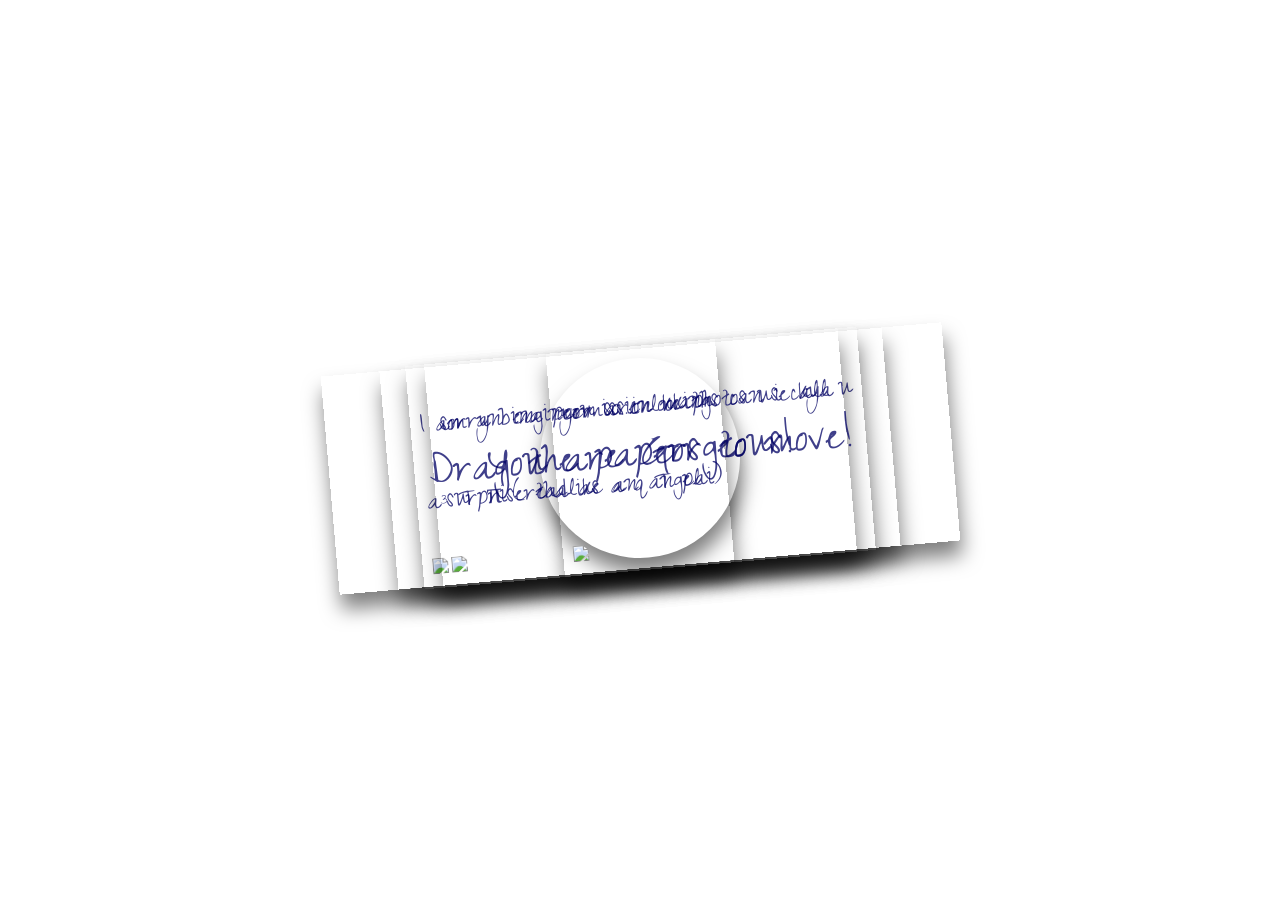
==== MAAN KI BAAT.html @ 2d749a4d "Add files via upload" ====
<!DOCTYPE html>
<html lang="en" >
<head>
  <meta charset="UTF-8">
  <title>MANN KI BAAT❤️</title>
  <link rel='stylesheet' href='https://fonts.googleapis.com/css2?family=Short+Stack&amp;family=Homemade+Apple&amp;display=swap'><link rel="stylesheet" href="./anotherfile.css">

</head>
<body>
<!-- partial:index.partial.html -->
<!-- A pen by Developer Rahul  -->
<div class="paper">
  <p class="p1">You are Gorgeous!</p>
</div>

<div class="paper heart">

</div>

<div class="paper image">
  <p>you are looking </p>
   <p> like an angel</p>

  <img src="./WhatsApp Image 2025-05-03 at 20.29.33_b9a29ca6.jpg"/>
</div>

<div class="paper image">
  <p>I am an engineer so...in maths can i call u</p>
    <p> a³ T π (read as a q T pai)</p>

   <img src="./WhatsApp Image 2025-05-03 at 20.16.53_8f862fc6.jpg"/>
</div>

<div class="paper image">
  <p>sorry bina permission ke photos use kya</p>
    <p>surprise tha </p>

  <img src="./WhatsApp Image 2025-05-03 at 20.16.53_2a797e2b.jpg"/>
</div>

<div class="paper">
<p class="p1">Drag the papers to move!</p>
</div>
<!-- partial -->

  <script  src="./anotherfile.js"></script>
  <script src="./anotherfilemobile.js"></script>
</body>
</html>
---- anotherfile.css ----
@import url('https://fonts.googleapis.com/css2?family=Zeyada&display=swap');




body {
  height: 100vh;
  display: flex;
  align-items: center;
  justify-content: center;

  background-size: 1000px;
  background-image: url("https://www.psdgraphics.com/wp-content/uploads/2022/01/white-math-paper-texture.jpg");
  background-position: center center;
}

.paper {
  background-image: url("https://i0.wp.com/textures.world/wp-content/uploads/2018/10/2-Millimeter-Paper-Background-copy.jpg?ssl=1");
  background-size: 500px;
  background-position: center center;
  padding: 20px 100px;
/*  min-width: 800px; */
  
  transform: rotateZ(-5deg);
  box-shadow: 1px 15px 20px 0px rgba(0,0,0,0.5);
  
  position: absolute;
}

.paper.heart {
  position: relative;
  width: 200px;
  height: 200px;
  padding: 0;
  border-radius: 50%;
}

.paper.image {
  padding: 10px;
}
.paper.image p {
  font-size: 30px;
}

img {
  max-height: 200px;
  width: 100%;
  user-select: none;
}

.paper.heart::after {
  content: "";
  background-image: url('https://cdn.pixabay.com/photo/2016/03/31/19/25/cartoon-1294994__340.png');
  width: 100%;
  height: 100%;
  position: absolute;
  top: 0;
  left: 0;
  background-size: 150px;
  background-position: center center;
  background-repeat: no-repeat;
  opacity: 0.6;
}

p {
  font-family: 'Zeyada';
  font-size: 50px;
  color: rgb(0,0,100);
  opacity: 0.75;
  user-select: none;
  
  // filter: drop-shadow(2px 1.5px 1px rgba(0,0,105,0.9));
}
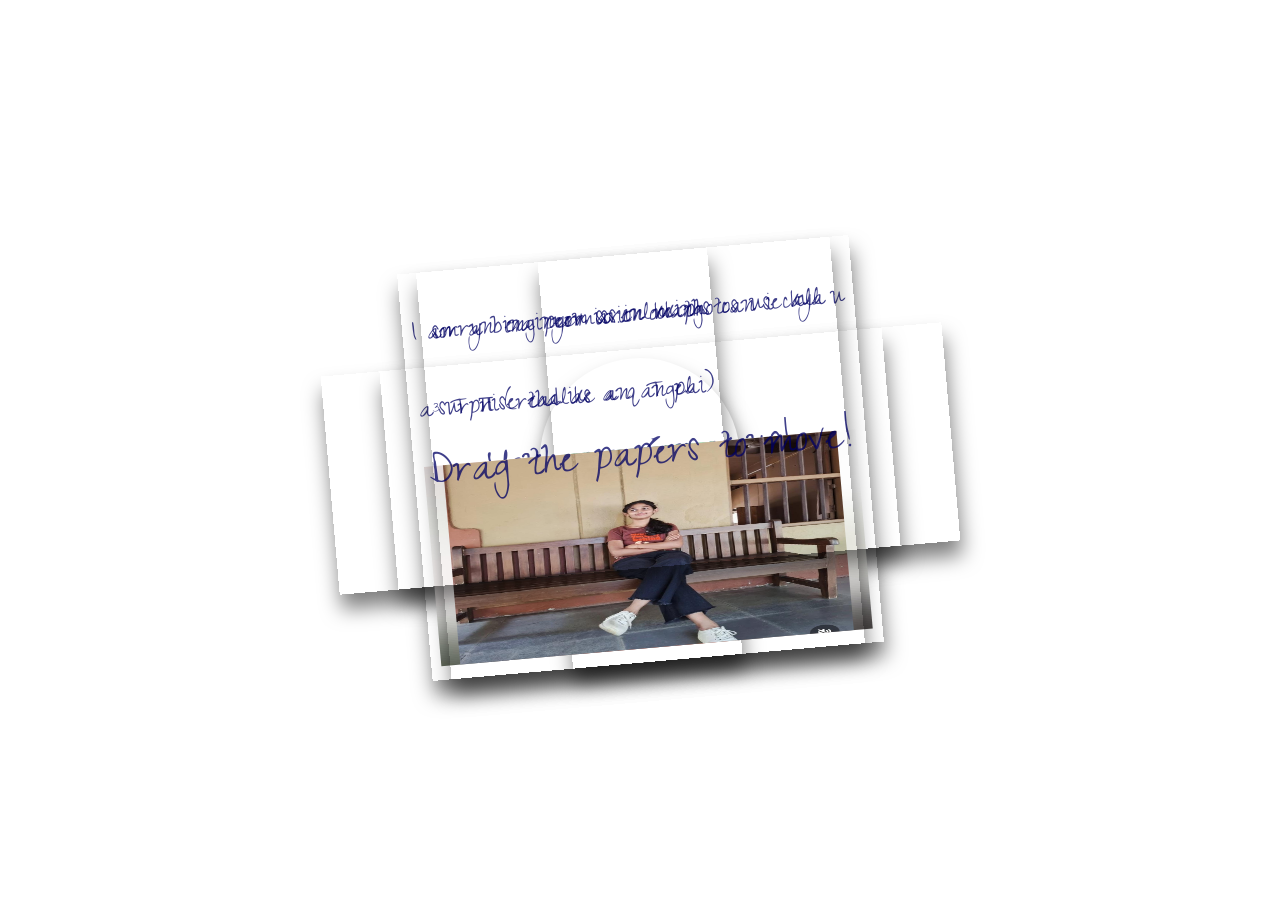
==== commit dd3b0b48: "Update MAAN KI BAAT.html" ====
--- a/MAAN KI BAAT.html
+++ b/MAAN KI BAAT.html
@@ -42,8 +42,7 @@
 <p class="p1">Drag the papers to move!</p>
 </div>
 <!-- partial -->
-
+  <script src="./anotherfilemobile.js"></script>
   <script  src="./anotherfile.js"></script>
-  <script src="./anotherfilemobile.js"></script>
 </body>
-</html>+</html>
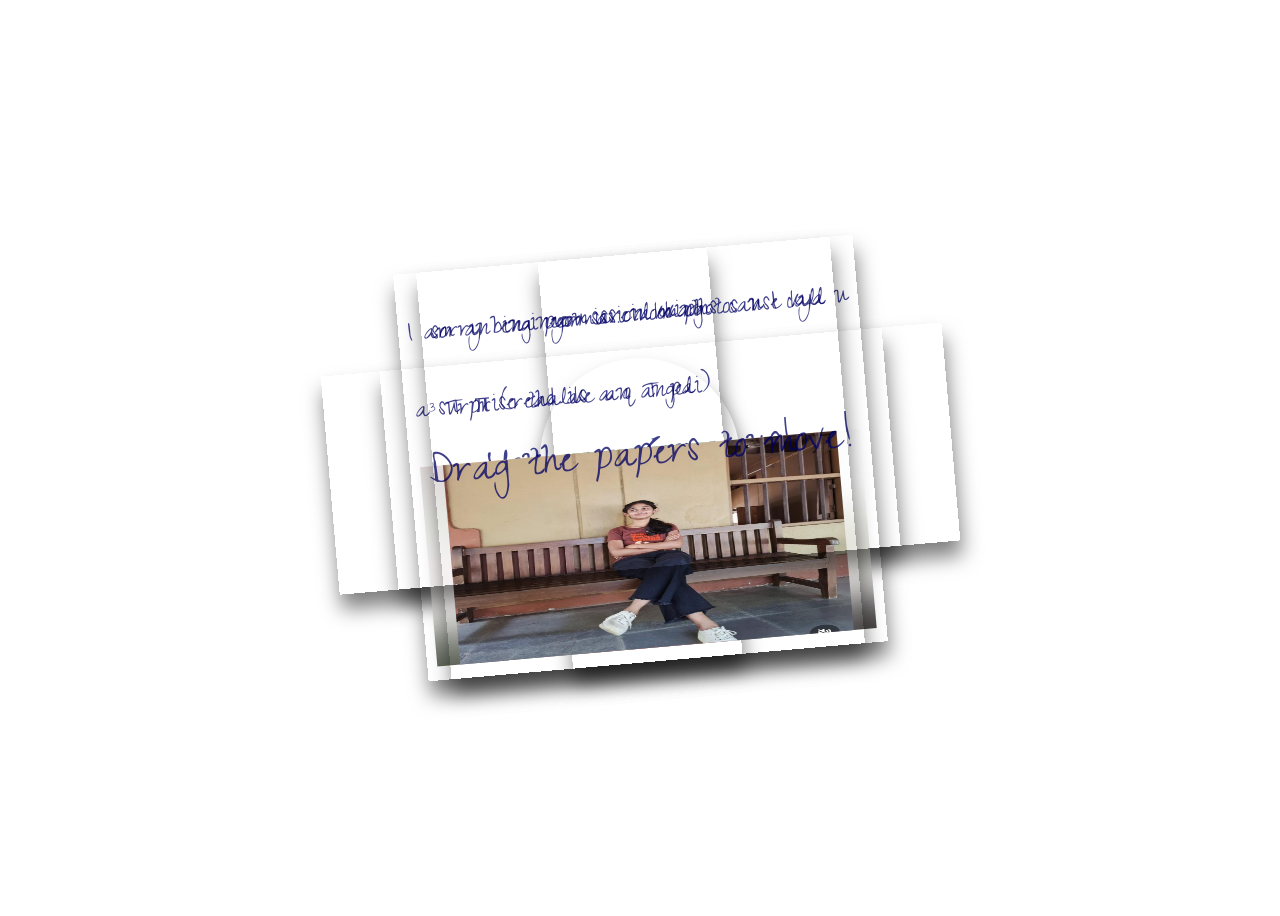
==== commit a1e6ab3c: "Update MAAN KI BAAT.html" ====
--- a/MAAN KI BAAT.html
+++ b/MAAN KI BAAT.html
@@ -1,48 +1,57 @@
 <!DOCTYPE html>
-<html lang="en" >
+<html lang="en">
 <head>
   <meta charset="UTF-8">
   <title>MANN KI BAAT❤️</title>
-  <link rel='stylesheet' href='https://fonts.googleapis.com/css2?family=Short+Stack&amp;family=Homemade+Apple&amp;display=swap'><link rel="stylesheet" href="./anotherfile.css">
-
+  <meta name="viewport" content="width=device-width, initial-scale=1.0"> <!-- Important for mobile -->
+  <link rel="stylesheet" href="https://fonts.googleapis.com/css2?family=Short+Stack&family=Homemade+Apple&display=swap">
+  <link rel="stylesheet" href="./anotherfile.css">
+  <style>
+    /* Optional: Add any mobile-specific adjustments here */
+  </style>
 </head>
 <body>
-<!-- partial:index.partial.html -->
-<!-- A pen by Developer Rahul  -->
-<div class="paper">
-  <p class="p1">You are Gorgeous!</p>
-</div>
 
-<div class="paper heart">
+  <!-- Your Papers and Content -->
+  <div class="paper">
+    <p class="p1">You are Gorgeous!</p>
+  </div>
 
-</div>
+  <div class="paper heart"></div>
 
-<div class="paper image">
-  <p>you are looking </p>
-   <p> like an angel</p>
+  <div class="paper image">
+    <p>you are looking</p>
+    <p>like an angel</p>
+    <img src="./WhatsApp Image 2025-05-03 at 20.29.33_b9a29ca6.jpg" />
+  </div>
 
-  <img src="./WhatsApp Image 2025-05-03 at 20.29.33_b9a29ca6.jpg"/>
-</div>
+  <div class="paper image">
+    <p>I am an engineer so... in maths can I call u</p>
+    <p>a³ T π (read as a q T pai)</p>
+    <img src="./WhatsApp Image 2025-05-03 at 20.16.53_8f862fc6.jpg" />
+  </div>
 
-<div class="paper image">
-  <p>I am an engineer so...in maths can i call u</p>
-    <p> a³ T π (read as a q T pai)</p>
+  <div class="paper image">
+    <p>sorry bina permission ke photos use kya</p>
+    <p>surprise tha</p>
+    <img src="./WhatsApp Image 2025-05-03 at 20.16.53_2a797e2b.jpg" />
+  </div>
 
-   <img src="./WhatsApp Image 2025-05-03 at 20.16.53_8f862fc6.jpg"/>
-</div>
+  <div class="paper">
+    <p class="p1">Drag the papers to move!</p>
+  </div>
 
-<div class="paper image">
-  <p>sorry bina permission ke photos use kya</p>
-    <p>surprise tha </p>
-
-  <img src="./WhatsApp Image 2025-05-03 at 20.16.53_2a797e2b.jpg"/>
-</div>
-
-<div class="paper">
-<p class="p1">Drag the papers to move!</p>
-</div>
-<!-- partial -->
-  <script src="./anotherfilemobile.js"></script>
-  <script  src="./anotherfile.js"></script>
+  <!-- JavaScript Files -->
+  <!-- Desktop JS first -->
+  <script src="./anotherfile.js"></script>
+  <!-- Mobile JS second, overriding behavior if on touch device -->
+  <script>
+    // Load mobile drag behavior only on touch devices
+    if ('ontouchstart' in window || navigator.maxTouchPoints > 0) {
+      const script = document.createElement('script');
+      script.src = './anotherfilemobile.js';
+      document.body.appendChild(script);
+    }
+  </script>
 </body>
 </html>
